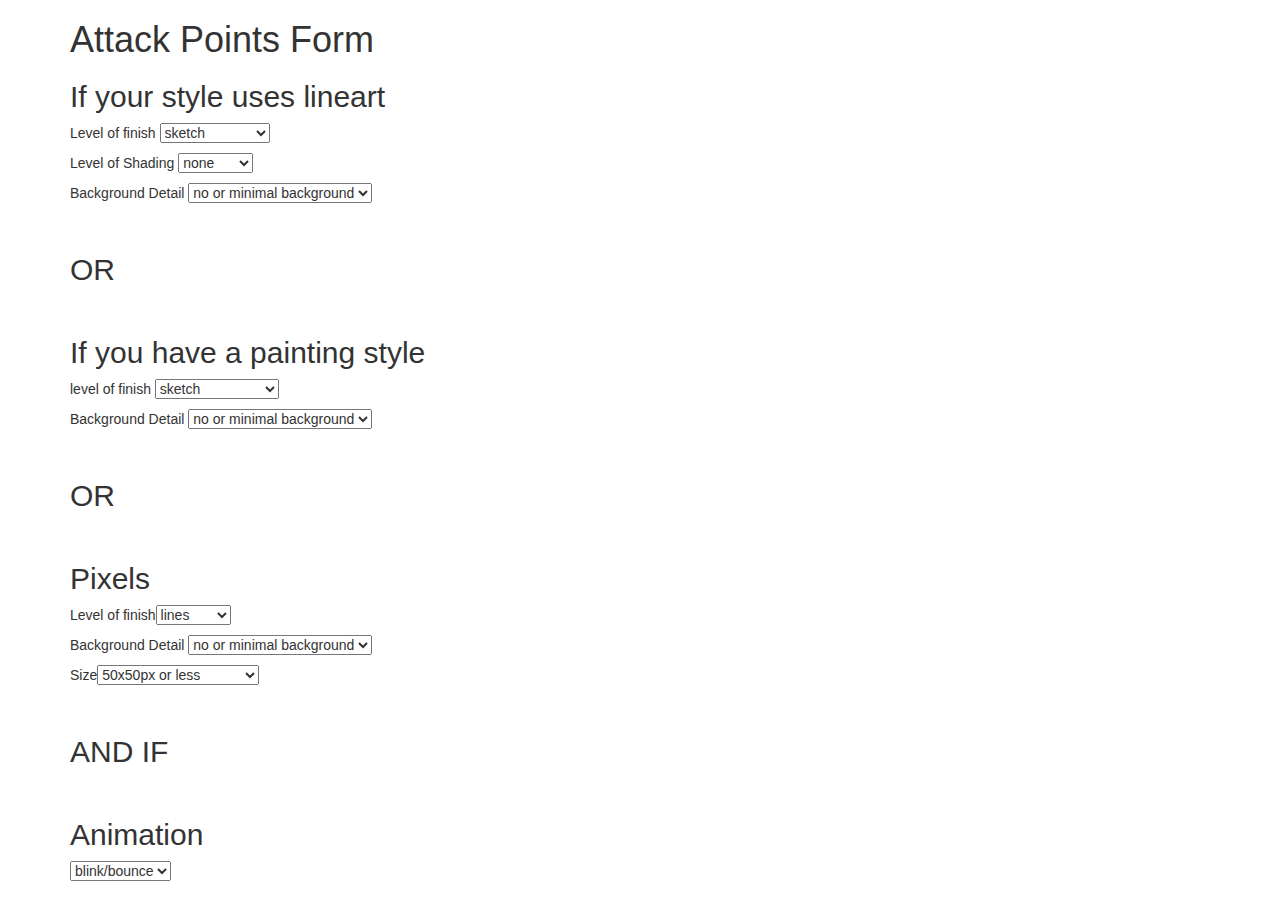
==== attack.html @ 977fbb2e "simplified name" ====
<!DOCTYPE html>
<html lang="en">
  <head>
    <meta charset="utf-8">
    <meta http-equiv="X-UA-Compatible" content="IE=edge">
    <meta name="viewport" content="width=device-width, initial-scale=1">
    <title>ArtFight.github.io</title>

    <link href="bootstrap/css/bootstrap.min.css" rel="stylesheet">
    <link href="css/style.css" rel="stylesheet">


  </head>
  <body>
    <div class="container">
      <h1>Attack Points Form</h1>
      <h2>If your style uses lineart</h2>
      <p>Level of finish <select><option>sketch</option><option>refined sketch</option><option>lineart</option><option>flats</option></select></p>
      <p>Level of Shading <select><option>none</option><option>simple</option><option>complex</option></select></p>
      <p>Background Detail <select><option>no or minimal background</option><option>simple background</option><option>simple scene</option><option>detailed scene</option></select></p>
      <br>
      <h2>OR</h2>
      <br>
      <h2>If you have a painting style</h2>
      <p>level of finish <select><option>sketch</option><option>refined sketch</option><option>flat color</option><option>speedpaint</option><option>detailed painting</option></select></p>
      <p>Background Detail <select><option>no or minimal background</option><option>simple background</option><option>simple scene</option><option>detailed scene</option></select></p>
      <br>
      <h2>OR</h2>
      <br>
      <h2>Pixels</h2>
      <p>Level of finish<select><option>lines</option><option>flat color</option><option>shaded</option></select></p>
      <p>Background Detail <select><option>no or minimal background</option><option>simple background</option><option>simple scene</option></select></p>
      <p>Size<select><option>50x50px or less</option><option>100x100px or less</option><option>250x250px or less</option><option>larger than 250x250px</option></select></p>
      <br>
      <h2>AND IF</h2>
      <br>
      <h2>Animation</h2> <select><option>blink/bounce</option><option>other simple</option><option>complex</option></select>

    </div>

    <script src="https://ajax.googleapis.com/ajax/libs/jquery/1.11.3/jquery.min.js"></script>
    <script src="bootstrap/js/bootstrap.min.js"></script>
    <script src="forms.js"></script>
  </body>
</html>
---- css/style.css ----
td {
  vertical-align: top;
}

form {
  padding: 5px;
  border: 1px solid grey;
  border-radius: 15px;
}

#gore ~ #more2 {
  display: none;
}

#gore:checked ~ #more2 {
  display: inline;
}
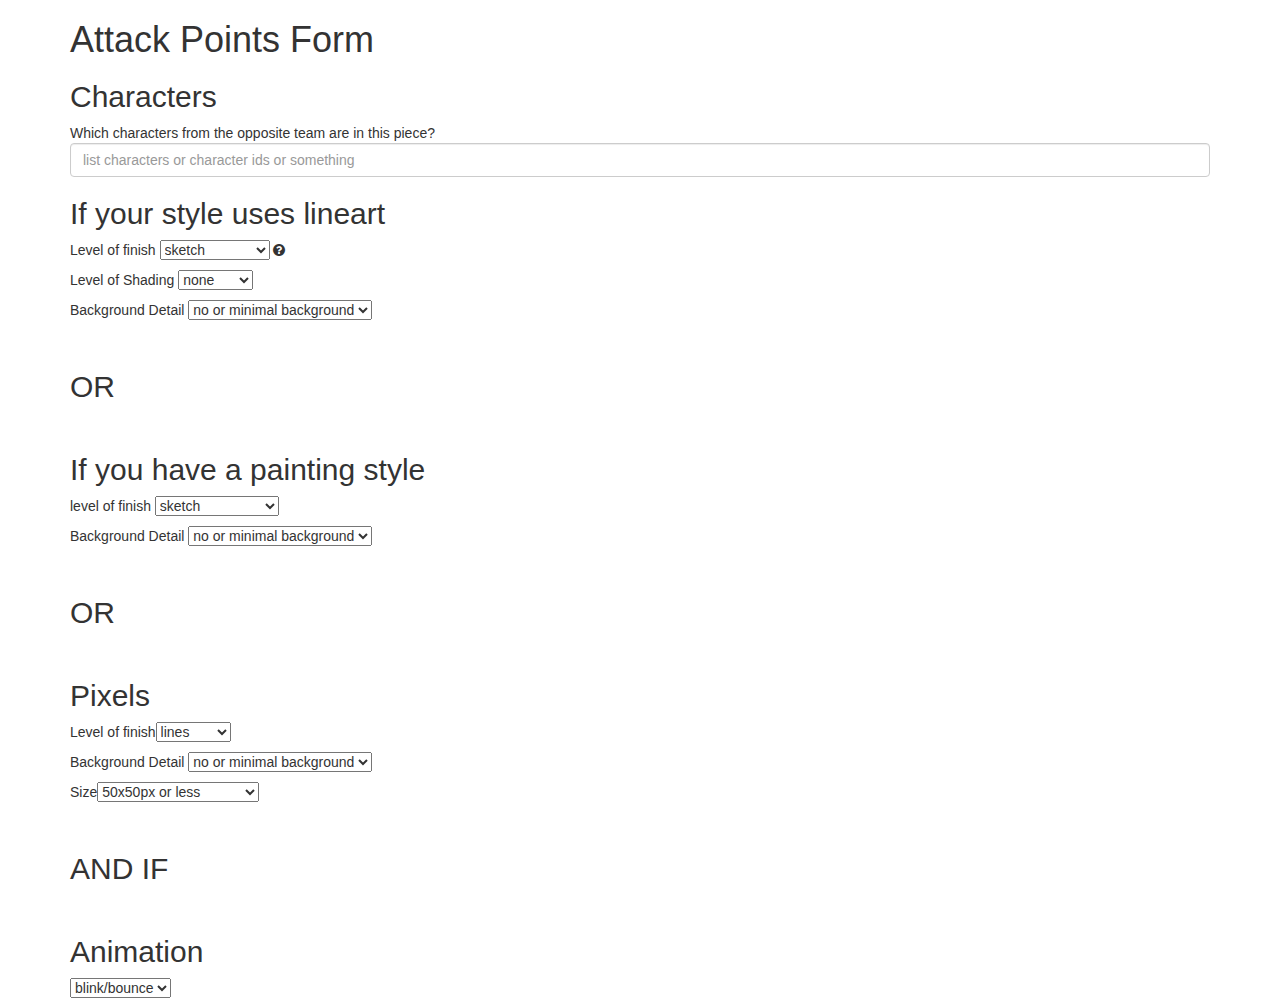
==== commit 8f42a43f: "Characters space in attack" ====
--- a/attack.html
+++ b/attack.html
@@ -8,14 +8,17 @@
 
     <link href="bootstrap/css/bootstrap.min.css" rel="stylesheet">
     <link href="css/style.css" rel="stylesheet">
+    <link rel="stylesheet" href="font-awesome/css/font-awesome.min.css">
 
 
   </head>
   <body>
     <div class="container">
       <h1>Attack Points Form</h1>
-      <h2>If your style uses lineart</h2>
-      <p>Level of finish <select><option>sketch</option><option>refined sketch</option><option>lineart</option><option>flats</option></select></p>
+      <h2>Characters</h2>
+      <p>Which characters from the opposite team are in this piece?<input class="form-control" placeholder="list characters or character ids or something"></p>
+      <h2>If your style uses lineart</h2> 
+      <p>Level of finish <select><option>sketch</option><option>refined sketch</option><option>lineart</option><option>flats</option></select> <span class="fa fa-question-circle" data-toggle="tooltip" title="bloop"></span></p>
       <p>Level of Shading <select><option>none</option><option>simple</option><option>complex</option></select></p>
       <p>Background Detail <select><option>no or minimal background</option><option>simple background</option><option>simple scene</option><option>detailed scene</option></select></p>
       <br>
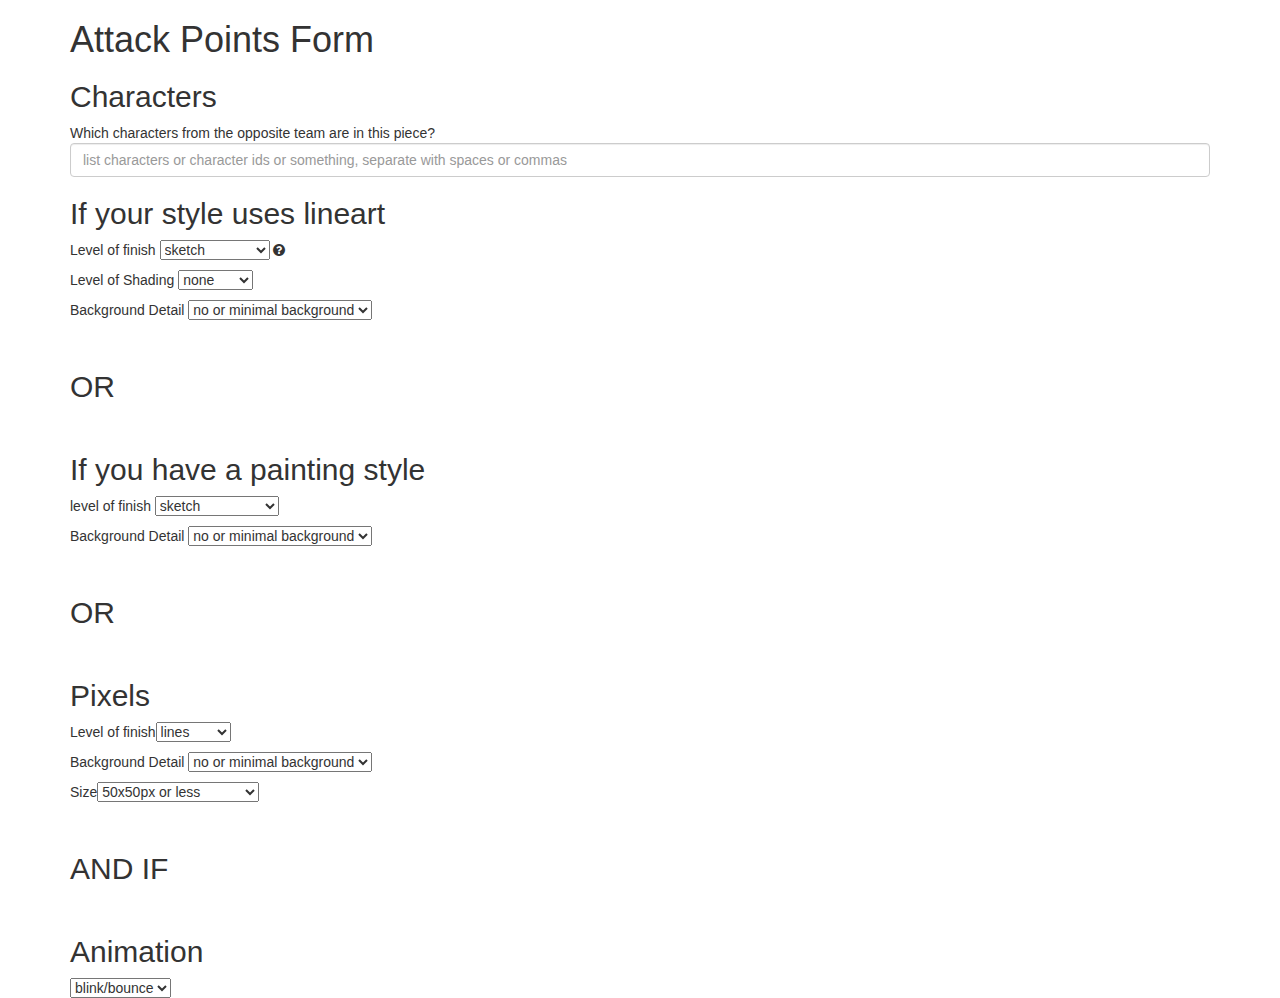
==== commit 3b2fed94: "spaces or commas" ====
--- a/attack.html
+++ b/attack.html
@@ -16,7 +16,7 @@
     <div class="container">
       <h1>Attack Points Form</h1>
       <h2>Characters</h2>
-      <p>Which characters from the opposite team are in this piece?<input class="form-control" placeholder="list characters or character ids or something"></p>
+      <p>Which characters from the opposite team are in this piece?<input class="form-control" placeholder="list characters or character ids or something, separate with spaces or commas"></p>
       <h2>If your style uses lineart</h2> 
       <p>Level of finish <select><option>sketch</option><option>refined sketch</option><option>lineart</option><option>flats</option></select> <span class="fa fa-question-circle" data-toggle="tooltip" title="bloop"></span></p>
       <p>Level of Shading <select><option>none</option><option>simple</option><option>complex</option></select></p>
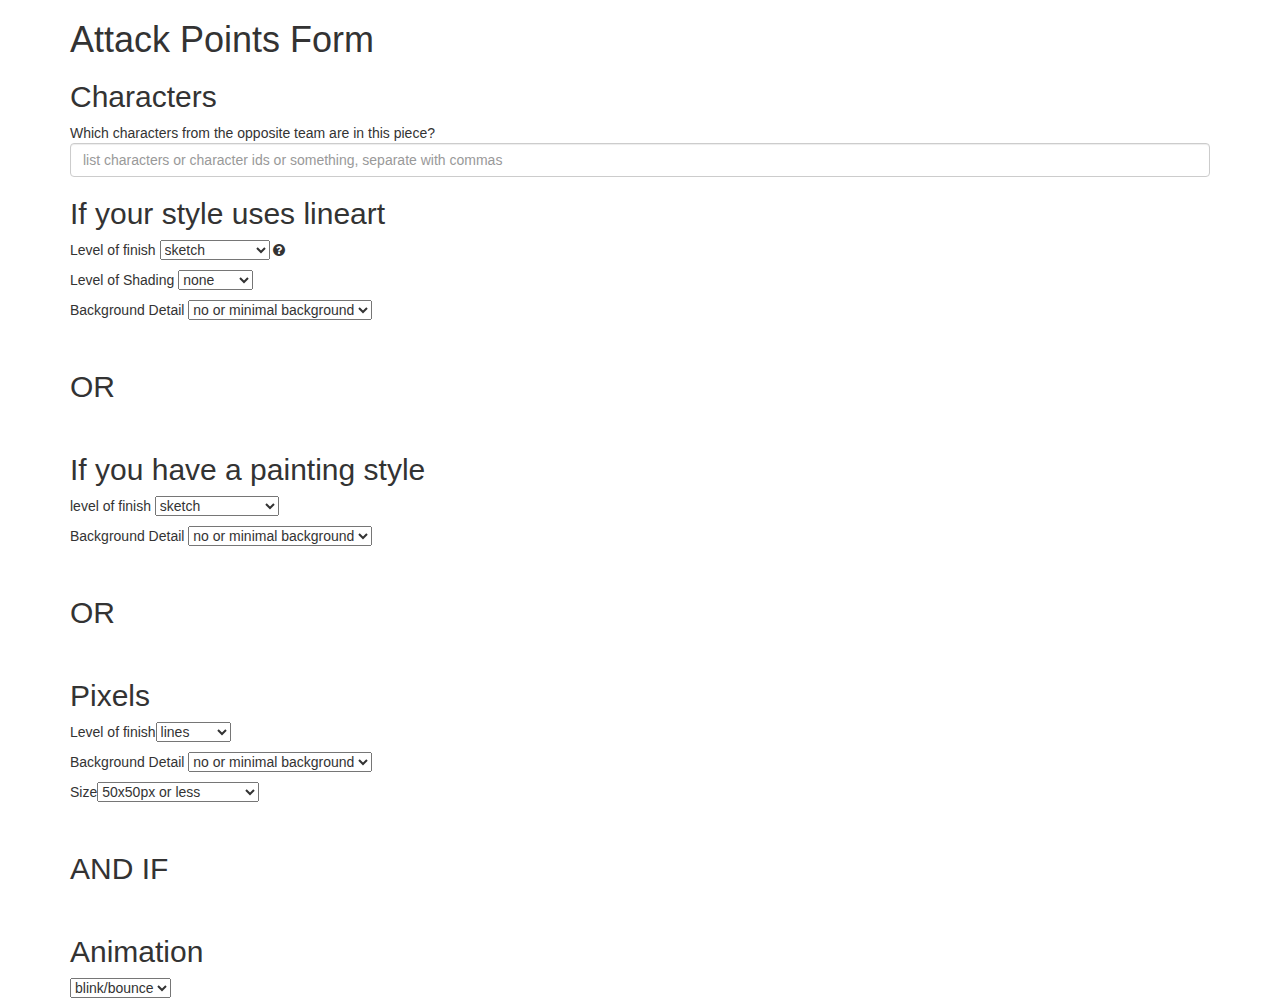
==== commit 7af0fe64: "separate with commas" ====
--- a/attack.html
+++ b/attack.html
@@ -16,7 +16,7 @@
     <div class="container">
       <h1>Attack Points Form</h1>
       <h2>Characters</h2>
-      <p>Which characters from the opposite team are in this piece?<input class="form-control" placeholder="list characters or character ids or something, separate with spaces or commas"></p>
+      <p>Which characters from the opposite team are in this piece?<input class="form-control" placeholder="list characters or character ids or something, separate with commas"></p>
       <h2>If your style uses lineart</h2> 
       <p>Level of finish <select><option>sketch</option><option>refined sketch</option><option>lineart</option><option>flats</option></select> <span class="fa fa-question-circle" data-toggle="tooltip" title="bloop"></span></p>
       <p>Level of Shading <select><option>none</option><option>simple</option><option>complex</option></select></p>
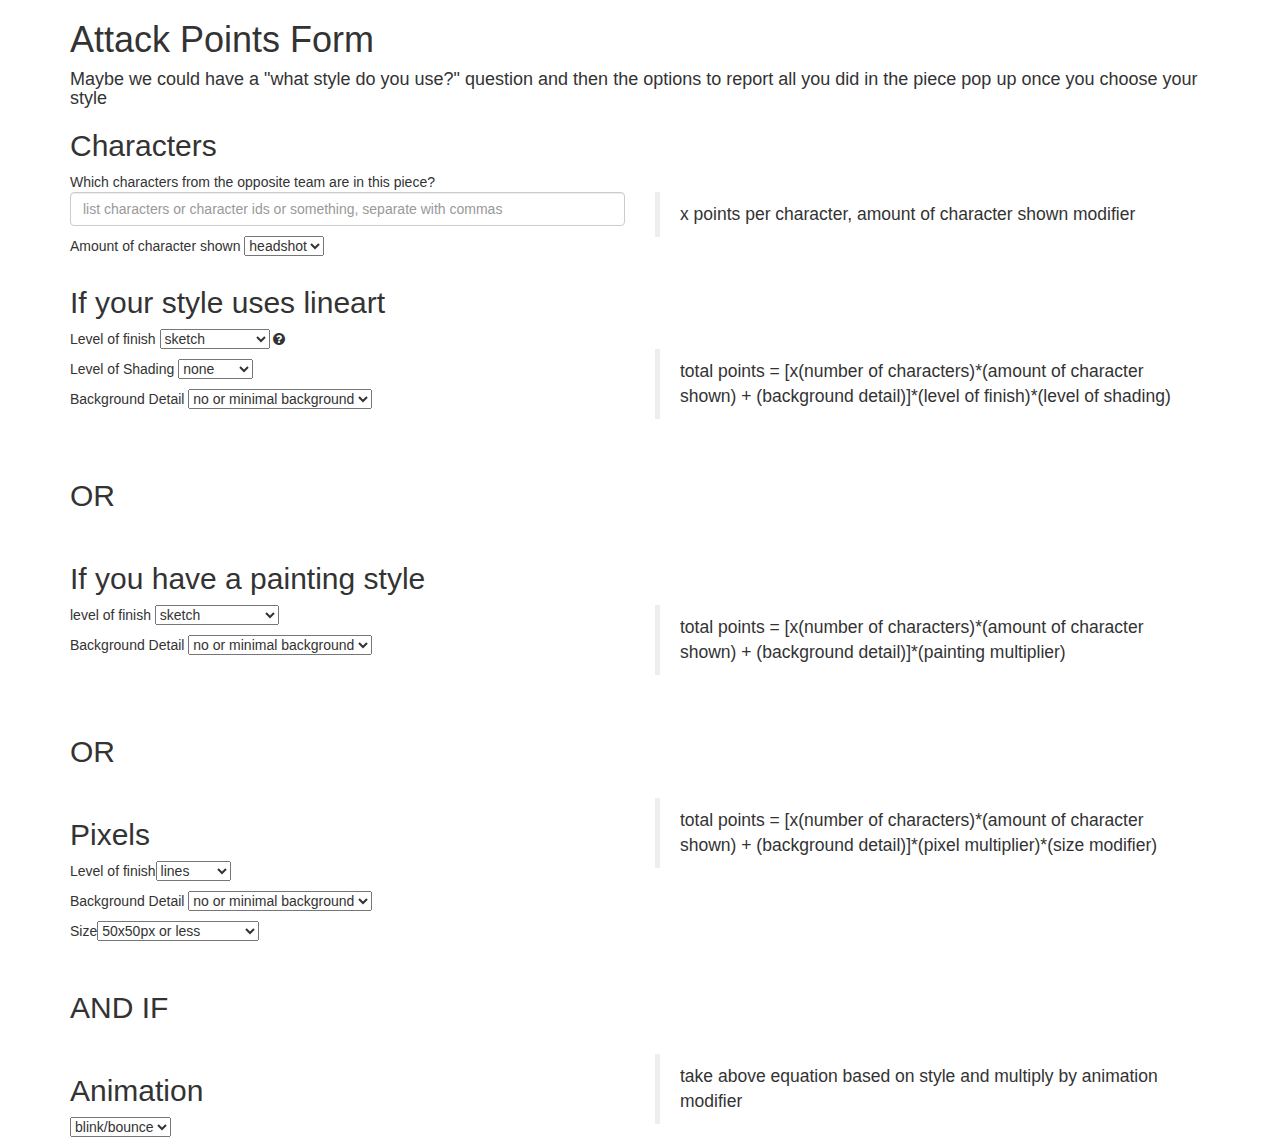
==== commit 6c6f7f61: "added equation examples and amount of character shown feild" ====
--- a/attack.html
+++ b/attack.html
@@ -14,31 +14,83 @@
   </head>
   <body>
     <div class="container">
-      <h1>Attack Points Form</h1>
-      <h2>Characters</h2>
-      <p>Which characters from the opposite team are in this piece?<input class="form-control" placeholder="list characters or character ids or something, separate with commas"></p>
-      <h2>If your style uses lineart</h2> 
-      <p>Level of finish <select><option>sketch</option><option>refined sketch</option><option>lineart</option><option>flats</option></select> <span class="fa fa-question-circle" data-toggle="tooltip" title="bloop"></span></p>
-      <p>Level of Shading <select><option>none</option><option>simple</option><option>complex</option></select></p>
-      <p>Background Detail <select><option>no or minimal background</option><option>simple background</option><option>simple scene</option><option>detailed scene</option></select></p>
-      <br>
-      <h2>OR</h2>
-      <br>
-      <h2>If you have a painting style</h2>
-      <p>level of finish <select><option>sketch</option><option>refined sketch</option><option>flat color</option><option>speedpaint</option><option>detailed painting</option></select></p>
-      <p>Background Detail <select><option>no or minimal background</option><option>simple background</option><option>simple scene</option><option>detailed scene</option></select></p>
-      <br>
-      <h2>OR</h2>
-      <br>
-      <h2>Pixels</h2>
-      <p>Level of finish<select><option>lines</option><option>flat color</option><option>shaded</option></select></p>
-      <p>Background Detail <select><option>no or minimal background</option><option>simple background</option><option>simple scene</option></select></p>
-      <p>Size<select><option>50x50px or less</option><option>100x100px or less</option><option>250x250px or less</option><option>larger than 250x250px</option></select></p>
-      <br>
-      <h2>AND IF</h2>
-      <br>
-      <h2>Animation</h2> <select><option>blink/bounce</option><option>other simple</option><option>complex</option></select>
+    <h1>Attack Points Form</h1>
+    <h4>Maybe we could have a "what style do you use?" question and then the options to report all you did in the piece pop up once you choose your style</h4>
+    <h2>Characters</h2>
+      <div class="row">
+        <div class="col-md-6">
+          <p>Which characters from the opposite team are in this piece?<input class="form-control" placeholder="list characters or character ids or something, separate with commas"></p>
+          <p>Amount of character shown <select><option>headshot</option><option>half body</option><option>full body</option></select></p>
+        </div>
+        <div class="col-md-6">
+        <br>
+          <blockquote>
+            x points per character, amount of character shown modifier
+          </blockquote>
+        </div>
+      </div>
 
+
+      <h2>If your style uses lineart</h2>
+      <div class="row">
+        <div class="col-md-6">
+           
+          <p>Level of finish <select><option>sketch</option><option>refined sketch</option><option>lineart</option><option>flats</option></select> <span class="fa fa-question-circle" data-toggle="tooltip" title="bloop"></span></p>
+          <p>Level of Shading <select><option>none</option><option>simple</option><option>complex</option></select></p>
+          <p>Background Detail <select><option>no or minimal background</option><option>simple background</option><option>simple scene</option><option>detailed scene</option></select></p>
+        </div>
+        <div class="col-md-6">
+        <br>
+          <blockquote>
+            <p>total points = [x(number of characters)*(amount of character shown) + (background detail)]*(level of finish)*(level of shading)</p>
+          </blockquote>
+        </div>
+      </div>
+          <br>
+          <h2>OR</h2>
+          <br>
+          <h2>If you have a painting style</h2>
+      <div class="row">
+        <div class="col-md-6">
+          <p>level of finish <select><option>sketch</option><option>refined sketch</option><option>flat color</option><option>speedpaint</option><option>detailed painting</option></select></p>
+          <p>Background Detail <select><option>no or minimal background</option><option>simple background</option><option>simple scene</option><option>detailed scene</option></select></p>
+        </div>
+        <div class="col-md-6">
+          <blockquote>
+            <p>total points = [x(number of characters)*(amount of character shown) + (background detail)]*(painting multiplier)</p>
+          </blockquote>
+        </div>
+      </div>
+          <br>
+          <h2>OR</h2>
+          <br>
+      <div class="row">
+        <div class="col-md-6">
+          <h2>Pixels</h2>
+          <p>Level of finish<select><option>lines</option><option>flat color</option><option>shaded</option></select></p>
+          <p>Background Detail <select><option>no or minimal background</option><option>simple background</option><option>simple scene</option></select></p>
+          <p>Size<select><option>50x50px or less</option><option>100x100px or less</option><option>250x250px or less</option><option>larger than 250x250px</option></select></p>
+        </div>
+        <div class="col-md-6">
+          <blockquote>
+            <p>total points = [x(number of characters)*(amount of character shown) + (background detail)]*(pixel multiplier)*(size modifier)</p>
+          </blockquote>
+        </div>
+      </div>
+          <br>
+          <h2>AND IF</h2>
+          <br>
+      <div class="row">
+        <div class="col-md-6">
+          <h2>Animation</h2> <select><option>blink/bounce</option><option>other simple</option><option>complex</option></select>
+        </div>
+        <div class="col-md-6">
+          <blockquote>
+            <p>take above equation based on style and multiply by animation modifier</p>
+          </blockquote>
+        </div>
+      </div>
+      </div>
     </div>
 
     <script src="https://ajax.googleapis.com/ajax/libs/jquery/1.11.3/jquery.min.js"></script>
